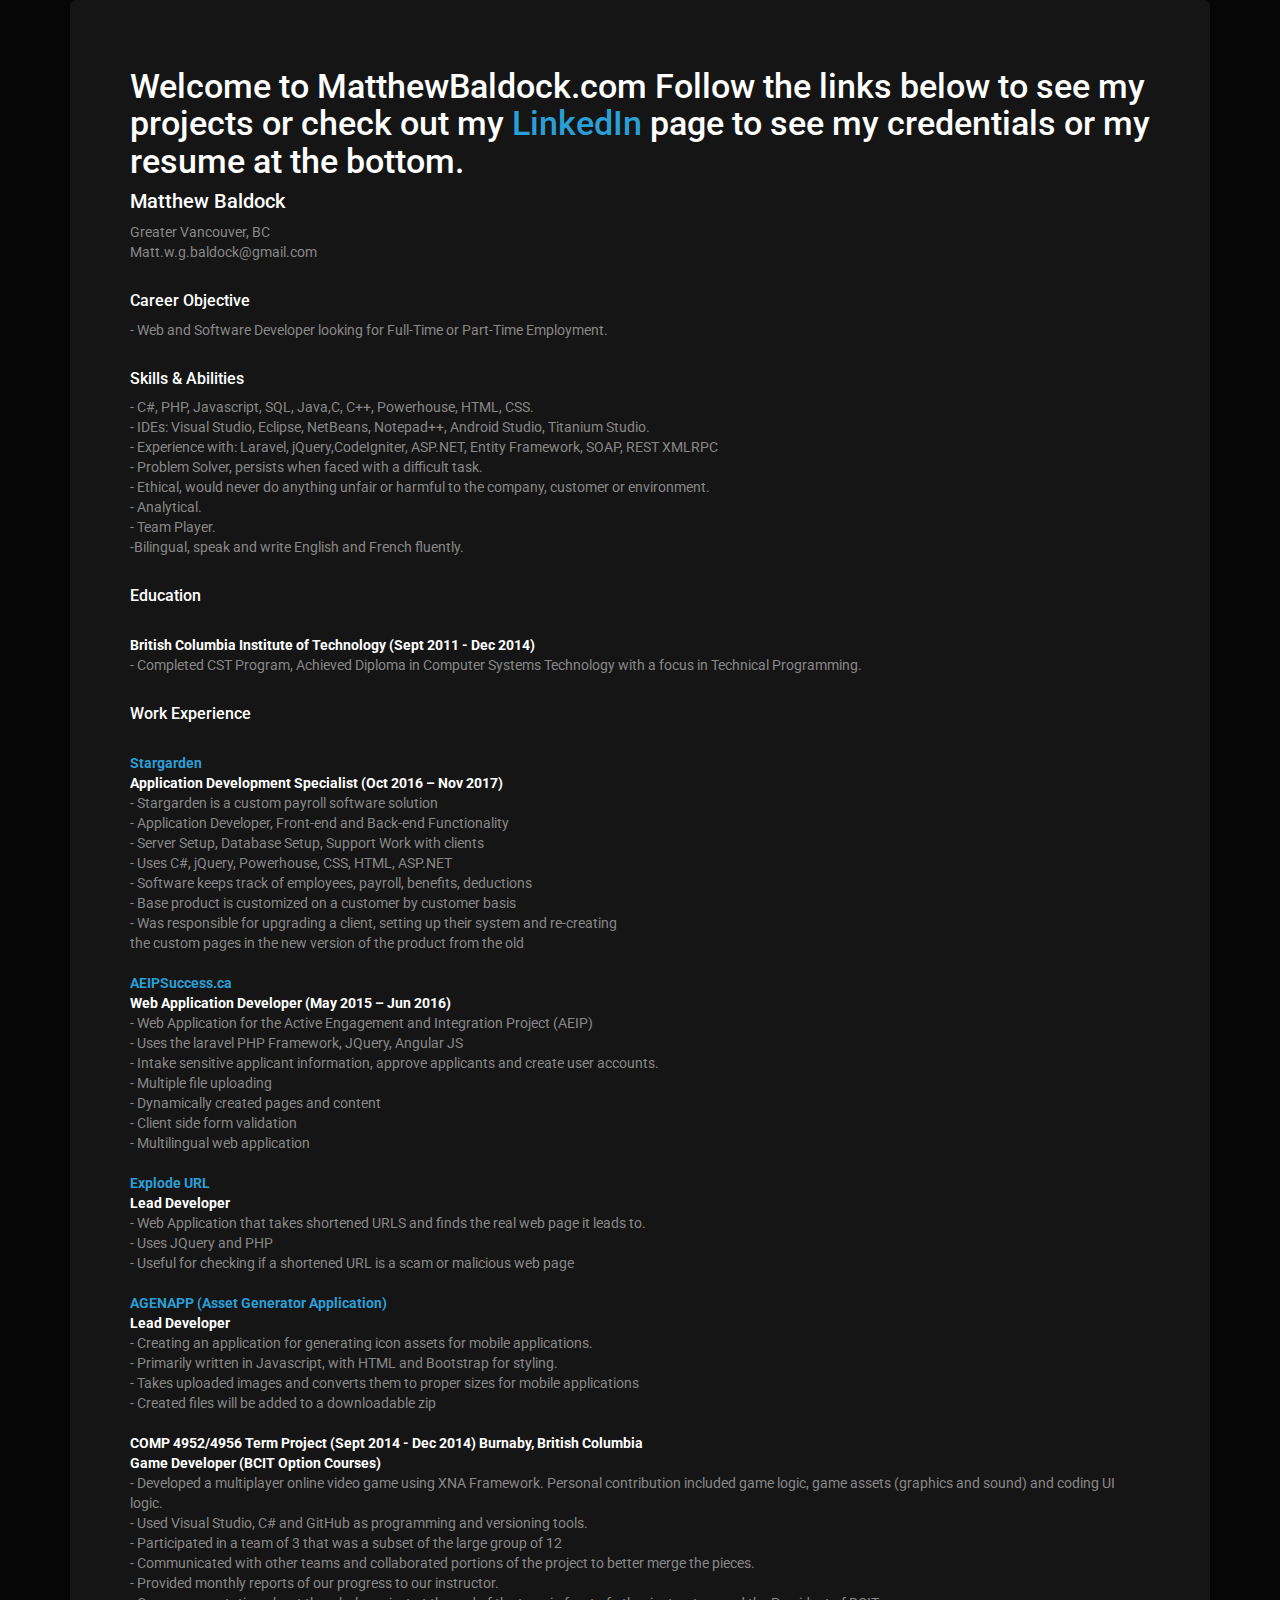
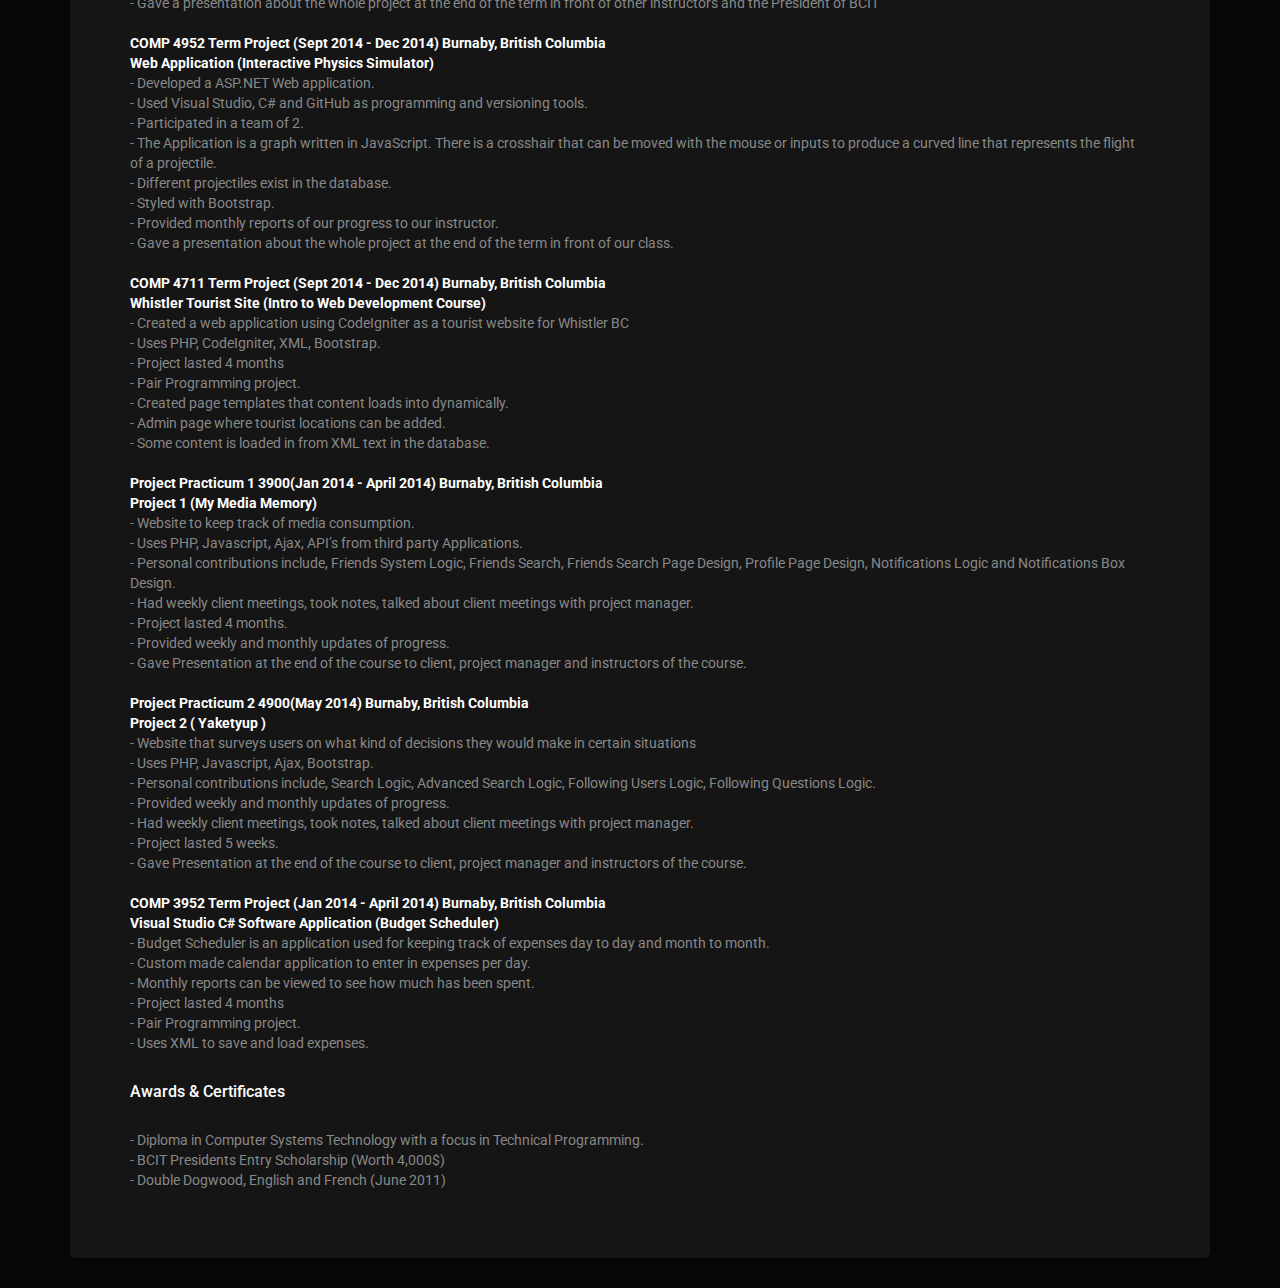
==== index.html @ 3e43789e "index.html" ====
<html>
<head>

<link href="bootstrap-theme.css" rel="stylesheet">
<link href="bootstrap-theme.min.css" rel="stylesheet">
<link href="bootstrap.css" rel="stylesheet">
<link href="bootstrap.min.css" rel="stylesheet">
<style>
dt 
{
color:White;
}
</style>
<title>
Matthew Baldock
</title>
<!-- Global site tag (gtag.js) - Google Analytics -->
<script async src="https://www.googletagmanager.com/gtag/js?id=UA-58312314-1"></script>
<script>
  window.dataLayer = window.dataLayer || [];
  function gtag(){dataLayer.push(arguments);}
  gtag('js', new Date());

  gtag('config', 'UA-58312314-1');
</script>

</head>
<body>
	<div class="container">
		<div class="jumbotron">
		 
            <h3>Welcome to MatthewBaldock.com Follow the links below to see my projects or check out my <a href="https://www.linkedin.com/in/matthewbaldock" target="_blank">LinkedIn</a> page to see my credentials or my resume at the bottom.</h3>
			<dl>
				<dt><h5>Matthew Baldock</h5></dt>
				
					<dd> Greater Vancouver, BC</dd>
					<dd>Matt.w.g.baldock@gmail.com</dd>
				
				
				<br>
				<dt><h6>Career Objective</h6></dt> 
				<dd>
				- Web and Software Developer looking for Full-Time or Part-Time Employment.
				</dd>
			<br>
			<dt><h6>Skills & Abilities</h6></dt>
				<dd> - C#, PHP, Javascript, SQL, Java,C, C++, Powerhouse, HTML, CSS.</dd>
				<dd> - IDEs: Visual Studio, Eclipse, NetBeans, Notepad++, Android Studio, Titanium Studio.</dd>
				<dd> - Experience with: Laravel, jQuery,CodeIgniter, ASP.NET, Entity Framework, SOAP, REST XMLRPC</dd>
				<dd> - Problem Solver, persists when faced with a difficult task.</dd>
				<dd> - Ethical, would never do anything unfair or harmful to the company, customer or environment.</dd>
				<dd> - Analytical.</dd>
				<dd> - Team Player.</dd>
				<dd> -Bilingual, speak and write English and French fluently.</dd>
			<br>
			
			<dt><h6>Education</h6></dt> 
			<br>
			 <dt>British Columbia Institute of Technology (Sept 2011 - Dec 2014)</dt>
				<dd>- Completed CST Program, Achieved Diploma in Computer Systems Technology with a focus in Technical Programming.</dd>
			<br>
			<dt><h6>Work Experience</h6></dt>
 			<br>
<dt><a href="https://stargarden.com" target="_blank">Stargarden</a></dt>
			<dt>Application Development Specialist (Oct 2016 – Nov 2017)</dt>
				<dd> - Stargarden is a custom payroll software solution </dd>
				<dd> - Application Developer, Front-end and Back-end Functionality</dd>
				<dd> - Server Setup, Database Setup, Support Work with clients</dd>
				<dd> - Uses C#, jQuery, Powerhouse, CSS, HTML, ASP.NET</dd>
				<dd> - Software keeps track of employees, payroll, benefits, deductions</dd>
				<dd> - Base product is customized on a customer by customer basis</dd>
				<dd> - Was responsible for upgrading a client, setting up their system and re-creating<br>
the custom pages in the new version of the product from the old</dd>

				
			 <br>
			<dt><a href="https://www.aeipsuccess.ca" target="_blank">AEIPSuccess.ca</a></dt>
			<dt>Web Application Developer (May 2015 – Jun 2016)</dt>
				<dd> - Web Application for the Active Engagement and Integration Project (AEIP) </dd>
				<dd> - Uses the laravel PHP Framework, JQuery, Angular JS</dd>
				<dd> - Intake sensitive applicant information, approve applicants and create user accounts.</dd>
				<dd> - Multiple file uploading</dd>
				<dd> - Dynamically created pages and content</dd>
				<dd> - Client side form validation</dd>
				<dd> - Multilingual web application</dd>

				
			 <br>
<dt><a href="http://explodeurl.xyz" target="_blank">Explode URL</a></dt>
			<dt>Lead Developer</dt>
				<dd> - Web Application that takes shortened URLS and finds the real web page it leads to. </dd>
				<dd> - Uses JQuery and PHP</dd>
				<dd> - Useful for checking if a shortened URL is a scam or malicious web page</dd>

				
			 <br>
			<dt><a href="http://matthewbaldock.com/agenapp" target="_blank">AGENAPP (Asset Generator Application)</a></dt>
			<dt>Lead Developer</dt>
				<dd> - Creating an application for generating icon assets for mobile applications.</dd>
				<dd> - Primarily written in Javascript, with HTML and Bootstrap for styling. </dd>
				<dd> - Takes uploaded images and converts them to proper sizes for mobile applications</dd>
				<dd> - Created files will be added to a downloadable zip</dd>
				
			 <br>
			<dt>COMP 4952/4956 Term Project (Sept 2014 - Dec 2014) Burnaby, British Columbia</dt>
			<dt>Game Developer (BCIT Option Courses)</dt>
				<dd> - Developed a multiplayer online video game using XNA Framework. Personal contribution included game logic, game assets (graphics and sound) and coding UI logic.</dd>
				<dd> - Used Visual Studio, C# and GitHub as programming and versioning tools. </dd>
				<dd> - Participated in a team of 3 that was a subset of the large group of 12 </dd>
				<dd> - Communicated with other teams and collaborated portions of the project to better merge the pieces.</dd>
				<dd> - Provided monthly reports of our progress to our instructor.</dd>
				<dd> - Gave a presentation about the whole project at the end of the term in front of other instructors and the President of BCIT</dd>
				<br>
			<dt>COMP 4952 Term Project (Sept 2014 - Dec 2014) Burnaby, British Columbia</dt>
			<dt> Web Application (Interactive Physics Simulator)</dt>
				<dd> - Developed a ASP.NET Web application.</dd>
				<dd> - Used Visual Studio, C# and GitHub as programming and versioning tools.</dd>
				<dd> - Participated in a team of 2.</dd>
				<dd> - The Application is a graph written in JavaScript. There is a crosshair that can be moved with the mouse or inputs to produce a curved line that represents the flight of a projectile.</dd>
				<dd> - Different projectiles exist in the database.</dd>
				<dd> - Styled with Bootstrap.</dd>
				<dd> - Provided monthly reports of our progress to our instructor.</dd>
				<dd> - Gave a presentation about the whole project at the end of the term in front of our class.</dd>
				<br>
			<dt>COMP 4711 Term Project (Sept 2014 - Dec 2014) Burnaby, British Columbia</dt>
			<dt>Whistler Tourist Site (Intro to Web Development Course)</dt>
				<dd> - Created a web application using CodeIgniter as a tourist website for Whistler BC</dd>
				<dd> - Uses PHP, CodeIgniter, XML, Bootstrap.</dd>
				<dd> - Project lasted 4 months</dd>
				<dd> - Pair Programming project.</dd>
				<dd> - Created page templates that content loads into dynamically.</dd>
				<dd> - Admin page where tourist locations can be added.</dd>
				<dd> - Some content is loaded in from XML text in the database.</dd>
				<br>
			<dt> Project Practicum 1 3900(Jan 2014 - April 2014) Burnaby, British Columbia</dt>
			<dt>Project 1 (My Media Memory)</dt>
				<dd> - Website to keep track of media consumption.</dd>
				<dd> - Uses PHP, Javascript, Ajax, API’s from third party Applications.</dd>
				<dd> - Personal contributions include, Friends System Logic, Friends Search, Friends Search Page Design, Profile Page Design, Notifications Logic and Notifications Box Design.</dd>
				<dd> - Had weekly client meetings, took notes, talked about client meetings with project manager.</dd>
				<dd> - Project lasted 4 months.</dd>
				<dd> - Provided weekly and monthly updates of progress.</dd>
				<dd> - Gave Presentation at the end of the course to client, project manager and instructors of the course.</dd>
				<br>
				
			<dt>Project Practicum 2 4900(May 2014) Burnaby, British Columbia</dt>
			<dt>Project 2 ( Yaketyup )</dt>
				<dd> - Website that surveys users on what kind of decisions they would make in certain situations</dd>
				<dd> - Uses PHP, Javascript, Ajax, Bootstrap.</dd>
				<dd> - Personal contributions include, Search Logic, Advanced Search Logic, Following Users Logic, Following Questions Logic.</dd>
				<dd> - Provided weekly and monthly updates of progress.</dd>
				<dd> - Had weekly client meetings, took notes, talked about client meetings with project manager.</dd>
				<dd> - Project lasted 5 weeks.</dd>
				<dd> - Gave Presentation at the end of the course to client, project manager and instructors of the course.</dd>
				<br>

			<dt>COMP 3952 Term Project (Jan 2014 - April 2014) Burnaby, British Columbia</dt>
			<dt>Visual Studio C# Software Application (Budget Scheduler)</dt>
				<dd> - Budget Scheduler is an application used for keeping track of expenses day to day and month to month.</dd>
				<dd> - Custom made calendar application to enter in expenses per day.</dd>
				<dd> - Monthly reports can be viewed to see how much has been spent.</dd>
				<dd> - Project lasted 4 months</dd>
				<dd> - Pair Programming project.</dd>
				<dd> - Uses XML to save and load expenses.</dd>
				<br>
				
			<dt><h6>Awards & Certificates</h6></dt>	
			<br>
				<dd> - Diploma in Computer Systems Technology with a focus in Technical Programming.</dd>
				<dd> - BCIT Presidents Entry Scholarship (Worth 4,000$)</dd>
				<dd> - Double Dogwood, English and French (June 2011)</dd>
		</dl>

		</div>
    </div>
		  
 <script src="jquery-1.11.1.min.js"></script>
 <script src="bootstrap.js"></script>
 <script src="bootstrap.min.js"></script>
</body>
</html>
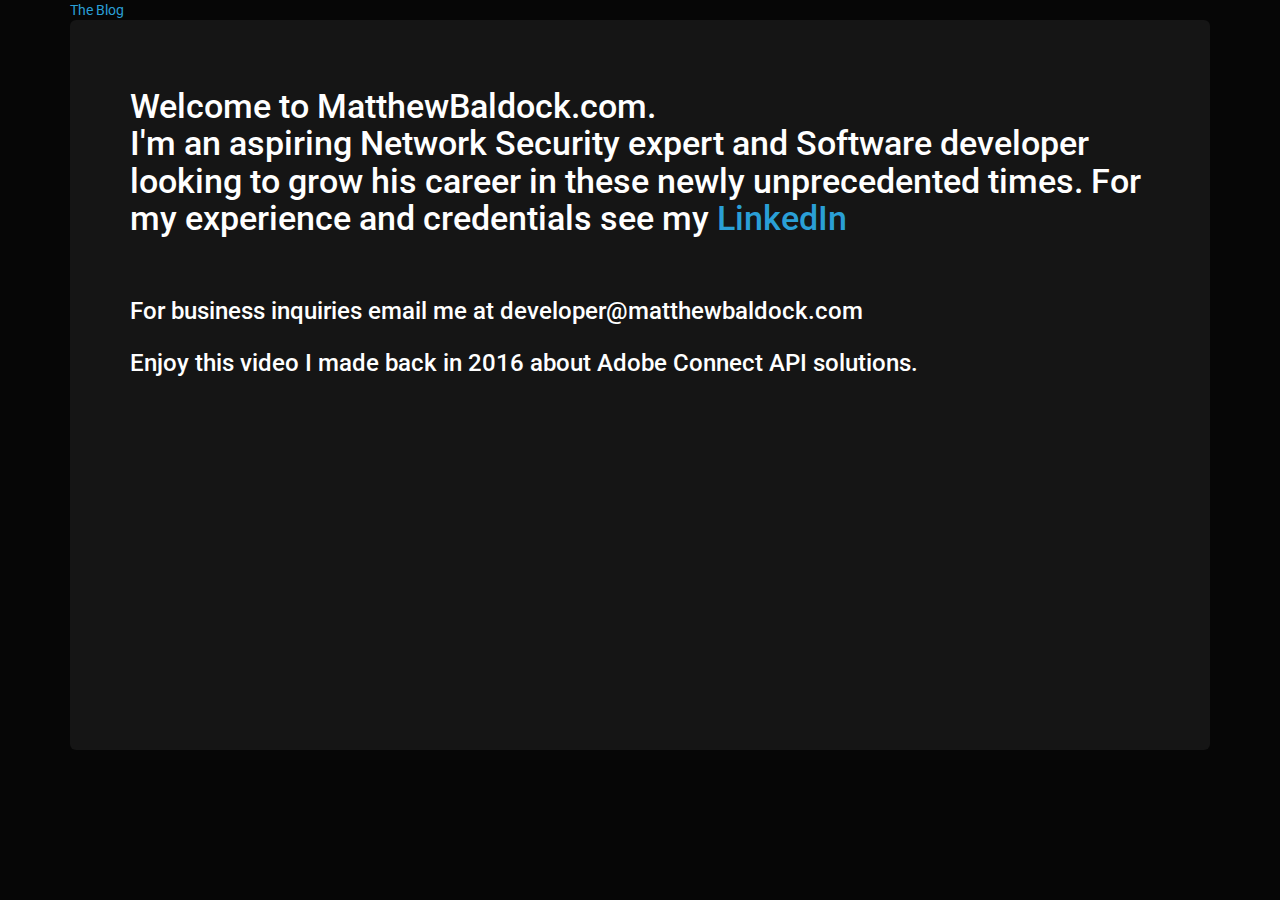
==== commit 75740ef0: "New post" ====
--- a/index.html
+++ b/index.html
@@ -27,149 +27,20 @@
 </head>
 <body>
 	<div class="container">
+<a href="/blog">The Blog</a>
 		<div class="jumbotron">
 		 
-            <h3>Welcome to MatthewBaldock.com Follow the links below to see my projects or check out my <a href="https://www.linkedin.com/in/matthewbaldock" target="_blank">LinkedIn</a> page to see my credentials or my resume at the bottom.</h3>
-			<dl>
-				<dt><h5>Matthew Baldock</h5></dt>
-				
-					<dd> Greater Vancouver, BC</dd>
-					<dd>Matt.w.g.baldock@gmail.com</dd>
-				
-				
-				<br>
-				<dt><h6>Career Objective</h6></dt> 
-				<dd>
-				- Web and Software Developer looking for Full-Time or Part-Time Employment.
-				</dd>
-			<br>
-			<dt><h6>Skills & Abilities</h6></dt>
-				<dd> - C#, PHP, Javascript, SQL, Java,C, C++, Powerhouse, HTML, CSS.</dd>
-				<dd> - IDEs: Visual Studio, Eclipse, NetBeans, Notepad++, Android Studio, Titanium Studio.</dd>
-				<dd> - Experience with: Laravel, jQuery,CodeIgniter, ASP.NET, Entity Framework, SOAP, REST XMLRPC</dd>
-				<dd> - Problem Solver, persists when faced with a difficult task.</dd>
-				<dd> - Ethical, would never do anything unfair or harmful to the company, customer or environment.</dd>
-				<dd> - Analytical.</dd>
-				<dd> - Team Player.</dd>
-				<dd> -Bilingual, speak and write English and French fluently.</dd>
-			<br>
+            <h3>Welcome to MatthewBaldock.com. <br>I'm an aspiring Network Security expert and Software developer looking to grow his career in these newly unprecedented times. For my experience and credentials see my <a href="https://www.linkedin.com/in/matthewbaldock" target="_blank">LinkedIn</a></h3>
+<br>
+<br>
+<h4> For business inquiries email me at developer@matthewbaldock.com
+<br>
+<br>
+Enjoy this video I made back in 2016 about Adobe Connect API solutions.
+</h4>
+<iframe width="560" height="315" src="https://www.youtube.com/embed/n7BZXUt6Zsg" frameborder="0" allow="accelerometer; encrypted-media; gyroscope; picture-in-picture" allowfullscreen></iframe>
+	
 			
-			<dt><h6>Education</h6></dt> 
-			<br>
-			 <dt>British Columbia Institute of Technology (Sept 2011 - Dec 2014)</dt>
-				<dd>- Completed CST Program, Achieved Diploma in Computer Systems Technology with a focus in Technical Programming.</dd>
-			<br>
-			<dt><h6>Work Experience</h6></dt>
- 			<br>
-<dt><a href="https://stargarden.com" target="_blank">Stargarden</a></dt>
-			<dt>Application Development Specialist (Oct 2016 – Nov 2017)</dt>
-				<dd> - Stargarden is a custom payroll software solution </dd>
-				<dd> - Application Developer, Front-end and Back-end Functionality</dd>
-				<dd> - Server Setup, Database Setup, Support Work with clients</dd>
-				<dd> - Uses C#, jQuery, Powerhouse, CSS, HTML, ASP.NET</dd>
-				<dd> - Software keeps track of employees, payroll, benefits, deductions</dd>
-				<dd> - Base product is customized on a customer by customer basis</dd>
-				<dd> - Was responsible for upgrading a client, setting up their system and re-creating<br>
-the custom pages in the new version of the product from the old</dd>
-
-				
-			 <br>
-			<dt><a href="https://www.aeipsuccess.ca" target="_blank">AEIPSuccess.ca</a></dt>
-			<dt>Web Application Developer (May 2015 – Jun 2016)</dt>
-				<dd> - Web Application for the Active Engagement and Integration Project (AEIP) </dd>
-				<dd> - Uses the laravel PHP Framework, JQuery, Angular JS</dd>
-				<dd> - Intake sensitive applicant information, approve applicants and create user accounts.</dd>
-				<dd> - Multiple file uploading</dd>
-				<dd> - Dynamically created pages and content</dd>
-				<dd> - Client side form validation</dd>
-				<dd> - Multilingual web application</dd>
-
-				
-			 <br>
-<dt><a href="http://explodeurl.xyz" target="_blank">Explode URL</a></dt>
-			<dt>Lead Developer</dt>
-				<dd> - Web Application that takes shortened URLS and finds the real web page it leads to. </dd>
-				<dd> - Uses JQuery and PHP</dd>
-				<dd> - Useful for checking if a shortened URL is a scam or malicious web page</dd>
-
-				
-			 <br>
-			<dt><a href="http://matthewbaldock.com/agenapp" target="_blank">AGENAPP (Asset Generator Application)</a></dt>
-			<dt>Lead Developer</dt>
-				<dd> - Creating an application for generating icon assets for mobile applications.</dd>
-				<dd> - Primarily written in Javascript, with HTML and Bootstrap for styling. </dd>
-				<dd> - Takes uploaded images and converts them to proper sizes for mobile applications</dd>
-				<dd> - Created files will be added to a downloadable zip</dd>
-				
-			 <br>
-			<dt>COMP 4952/4956 Term Project (Sept 2014 - Dec 2014) Burnaby, British Columbia</dt>
-			<dt>Game Developer (BCIT Option Courses)</dt>
-				<dd> - Developed a multiplayer online video game using XNA Framework. Personal contribution included game logic, game assets (graphics and sound) and coding UI logic.</dd>
-				<dd> - Used Visual Studio, C# and GitHub as programming and versioning tools. </dd>
-				<dd> - Participated in a team of 3 that was a subset of the large group of 12 </dd>
-				<dd> - Communicated with other teams and collaborated portions of the project to better merge the pieces.</dd>
-				<dd> - Provided monthly reports of our progress to our instructor.</dd>
-				<dd> - Gave a presentation about the whole project at the end of the term in front of other instructors and the President of BCIT</dd>
-				<br>
-			<dt>COMP 4952 Term Project (Sept 2014 - Dec 2014) Burnaby, British Columbia</dt>
-			<dt> Web Application (Interactive Physics Simulator)</dt>
-				<dd> - Developed a ASP.NET Web application.</dd>
-				<dd> - Used Visual Studio, C# and GitHub as programming and versioning tools.</dd>
-				<dd> - Participated in a team of 2.</dd>
-				<dd> - The Application is a graph written in JavaScript. There is a crosshair that can be moved with the mouse or inputs to produce a curved line that represents the flight of a projectile.</dd>
-				<dd> - Different projectiles exist in the database.</dd>
-				<dd> - Styled with Bootstrap.</dd>
-				<dd> - Provided monthly reports of our progress to our instructor.</dd>
-				<dd> - Gave a presentation about the whole project at the end of the term in front of our class.</dd>
-				<br>
-			<dt>COMP 4711 Term Project (Sept 2014 - Dec 2014) Burnaby, British Columbia</dt>
-			<dt>Whistler Tourist Site (Intro to Web Development Course)</dt>
-				<dd> - Created a web application using CodeIgniter as a tourist website for Whistler BC</dd>
-				<dd> - Uses PHP, CodeIgniter, XML, Bootstrap.</dd>
-				<dd> - Project lasted 4 months</dd>
-				<dd> - Pair Programming project.</dd>
-				<dd> - Created page templates that content loads into dynamically.</dd>
-				<dd> - Admin page where tourist locations can be added.</dd>
-				<dd> - Some content is loaded in from XML text in the database.</dd>
-				<br>
-			<dt> Project Practicum 1 3900(Jan 2014 - April 2014) Burnaby, British Columbia</dt>
-			<dt>Project 1 (My Media Memory)</dt>
-				<dd> - Website to keep track of media consumption.</dd>
-				<dd> - Uses PHP, Javascript, Ajax, API’s from third party Applications.</dd>
-				<dd> - Personal contributions include, Friends System Logic, Friends Search, Friends Search Page Design, Profile Page Design, Notifications Logic and Notifications Box Design.</dd>
-				<dd> - Had weekly client meetings, took notes, talked about client meetings with project manager.</dd>
-				<dd> - Project lasted 4 months.</dd>
-				<dd> - Provided weekly and monthly updates of progress.</dd>
-				<dd> - Gave Presentation at the end of the course to client, project manager and instructors of the course.</dd>
-				<br>
-				
-			<dt>Project Practicum 2 4900(May 2014) Burnaby, British Columbia</dt>
-			<dt>Project 2 ( Yaketyup )</dt>
-				<dd> - Website that surveys users on what kind of decisions they would make in certain situations</dd>
-				<dd> - Uses PHP, Javascript, Ajax, Bootstrap.</dd>
-				<dd> - Personal contributions include, Search Logic, Advanced Search Logic, Following Users Logic, Following Questions Logic.</dd>
-				<dd> - Provided weekly and monthly updates of progress.</dd>
-				<dd> - Had weekly client meetings, took notes, talked about client meetings with project manager.</dd>
-				<dd> - Project lasted 5 weeks.</dd>
-				<dd> - Gave Presentation at the end of the course to client, project manager and instructors of the course.</dd>
-				<br>
-
-			<dt>COMP 3952 Term Project (Jan 2014 - April 2014) Burnaby, British Columbia</dt>
-			<dt>Visual Studio C# Software Application (Budget Scheduler)</dt>
-				<dd> - Budget Scheduler is an application used for keeping track of expenses day to day and month to month.</dd>
-				<dd> - Custom made calendar application to enter in expenses per day.</dd>
-				<dd> - Monthly reports can be viewed to see how much has been spent.</dd>
-				<dd> - Project lasted 4 months</dd>
-				<dd> - Pair Programming project.</dd>
-				<dd> - Uses XML to save and load expenses.</dd>
-				<br>
-				
-			<dt><h6>Awards & Certificates</h6></dt>	
-			<br>
-				<dd> - Diploma in Computer Systems Technology with a focus in Technical Programming.</dd>
-				<dd> - BCIT Presidents Entry Scholarship (Worth 4,000$)</dd>
-				<dd> - Double Dogwood, English and French (June 2011)</dd>
-		</dl>
 
 		</div>
     </div>
